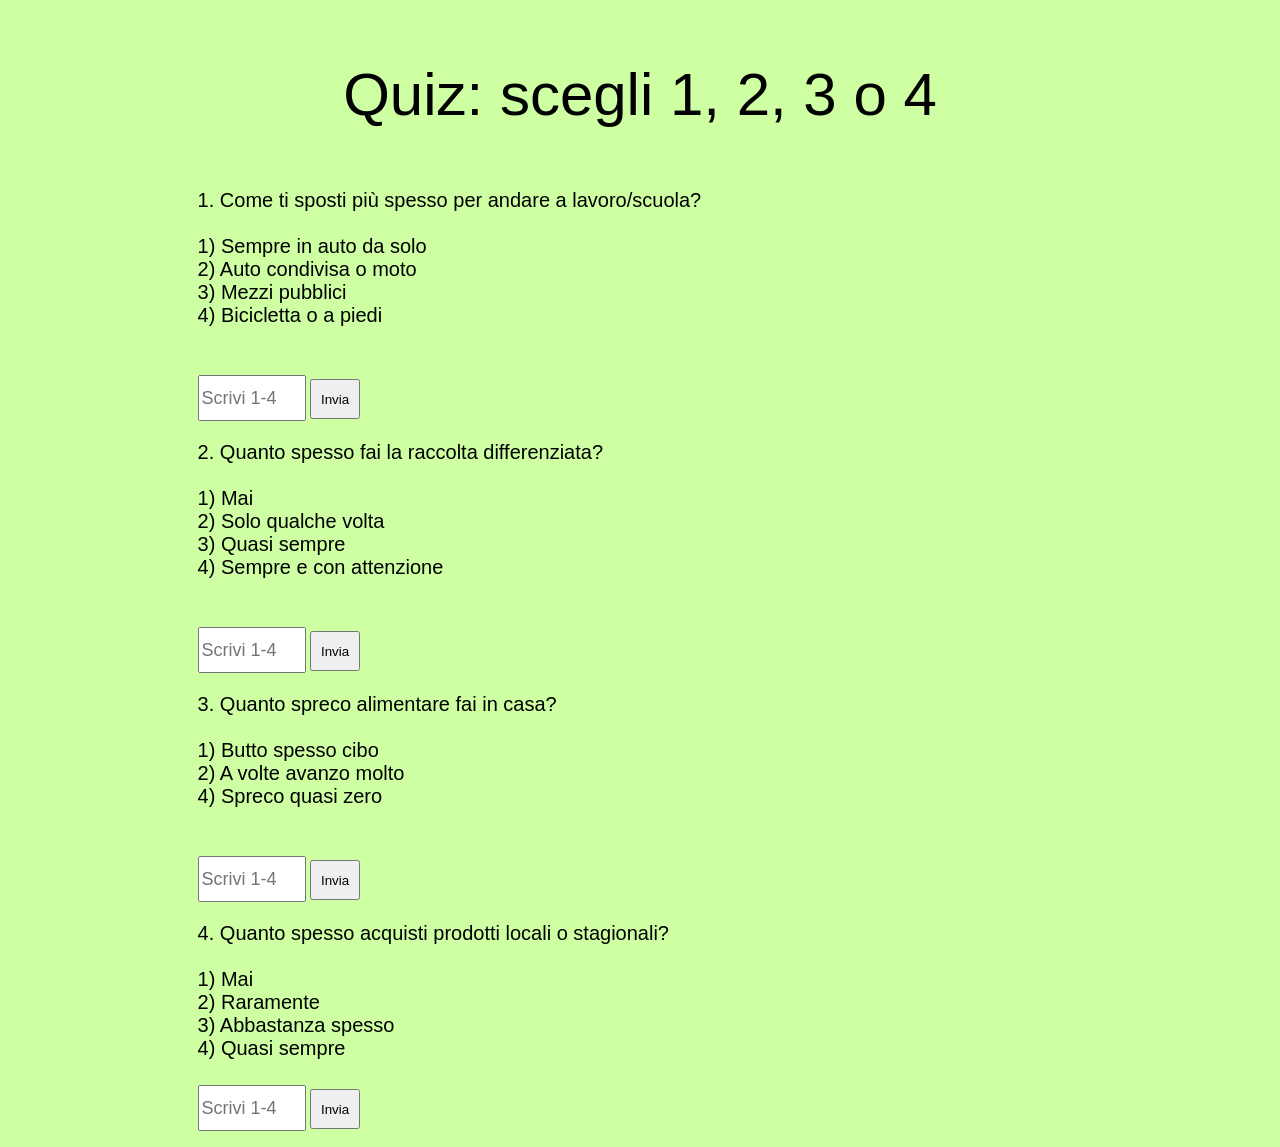
==== quiz/index.html @ 4fe87235 "Add files via upload" ====
<!DOCTYPE html>
<html lang="en">
  <head>
    <meta charset="UTF-8">
    <link rel="stylesheet" href="./quiz.css">
    <meta name="viewport" content="width=device-width, initial-scale=1.0">
    <title>Pen</title>

  </head>
  <body>
    <script src="./quiz.js"></script>
  <p class = "titolo">Quiz: scegli 1, 2, 3 o 4</p>
<p class = "opzioni">1. Come ti sposti più spesso per andare a lavoro/scuola?
    <br><br>
1) Sempre in auto da solo
  
  <br>
2) Auto condivisa o moto
  <br>
3) Mezzi pubblici
  <br>
4) Bicicletta o a piedi
  <br><br>
</p>
<p class ="risposta">
<input id="risposta_1" placeholder="Scrivi 1-4">
<button id="btn1" onclick="controlla1()">Invia</button>
</p>
 
<p id="output1"></p>
<p class = "opzioni">
2. Quanto spesso fai la raccolta differenziata?
<br><br>

1) Mai
  <br>
2) Solo qualche volta
  <br>
3) Quasi sempre
  <br>
4) Sempre e con attenzione
  <br><br>
</p>
<p class ="risposta">
<input id="risposta_2" placeholder="Scrivi 1-4">
<button id="btn2" onclick="controlla2()">Invia</button>
</p>
 
<p id="output2"></p>
<p class = "opzioni">
3. Quanto spreco alimentare fai in casa?
<br><br>

1) Butto spesso cibo
  <br>
2) A volte avanzo molto
  <br>
4) Spreco quasi zero
  <br><br>
</p>
<p class ="risposta">
<input id="risposta_3" placeholder="Scrivi 1-4">
<button id="btn3" onclick="controlla3()">Invia</button>
</p>
 
<p id="output3"></p>
<p class = "opzioni">
4. Quanto spesso acquisti prodotti locali o stagionali?
  <br><br>
1) Mai
  <br>
2) Raramente
  <br>
3) Abbastanza spesso
  <br>
4) Quasi sempre
</p>

<p class ="risposta">
<input id="risposta_4" placeholder="Scrivi 1-4">
<button id="btn4" onclick="controlla4()">Invia</button>
</p>
 
<p id="output4"></p>

  </body>
</html>
---- quiz/quiz.css ----
body {
  background-color: #CEFFA3;
}
.titolo {
  font-size: 60px;
  font-family: Arial;
  color: black;
  text-align: center;
  
}
.opzioni {
  font-family: Arial;
  font-size: 20px;
  margin-left:15%;
}
.risposta {
  font-family: Arial;
  margin-left: 15%;
  padding-top: 5px;
}
#risposta_1 {
  width: 100px;
  height: 40px;
  font-size: 18px;
}
#btn1 {
  width:50px;
  height:40px;
}
#output1 {
  margin-left: 15%;
  font-family: Arial;
}
#risposta_2 {
  width: 100px;
  height: 40px;
  font-size: 18px;
}
#btn2 {
  width:50px;
  height:40px;
}
#output2 {
  margin-left: 15%;
  font-family: Arial;
}
#risposta_3 {
  width: 100px;
  height: 40px;
  font-size: 18px;
}
#btn3 {
  width:50px;
  height:40px;
}
#output3 {
  margin-left: 15%;
  font-family: Arial;
}
#risposta_4 {
  width: 100px;
  height: 40px;
  font-size: 18px;
}
#btn4 {
  width:50px;
  height:40px;
}
#output4 {
  margin-left: 15%;
  font-family: Arial;
}
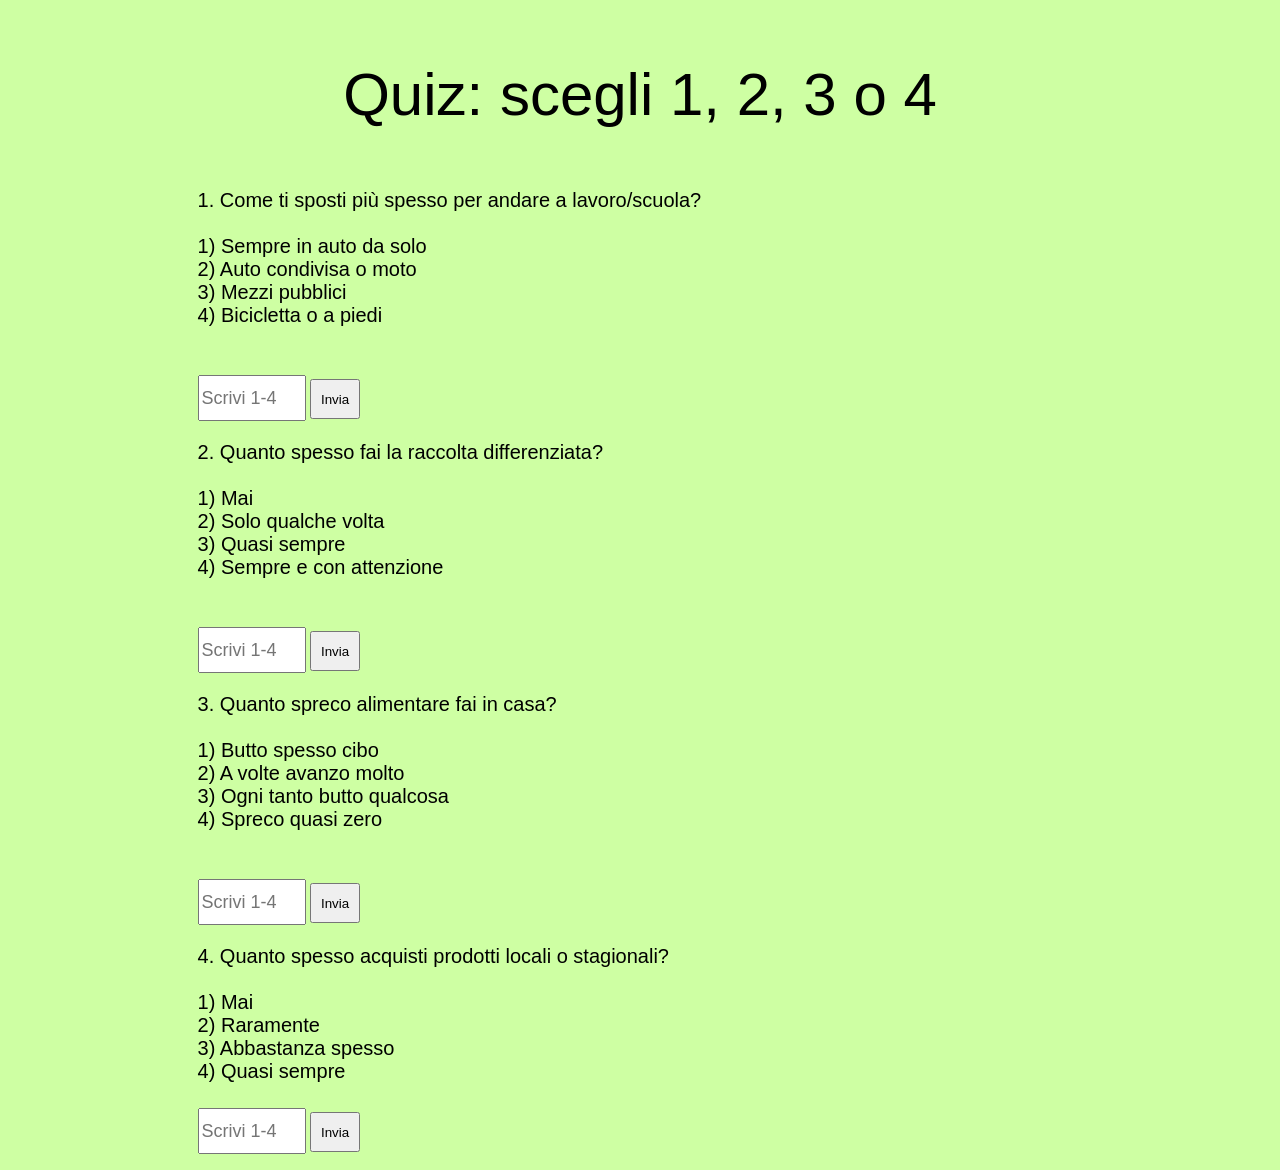
==== commit e3b85cc6: "index.html" ====
--- a/quiz/index.html
+++ b/quiz/index.html
@@ -55,6 +55,8 @@
   <br>
 2) A volte avanzo molto
   <br>
+3) Ogni tanto butto qualcosa
+  <br>
 4) Spreco quasi zero
   <br><br>
 </p>
